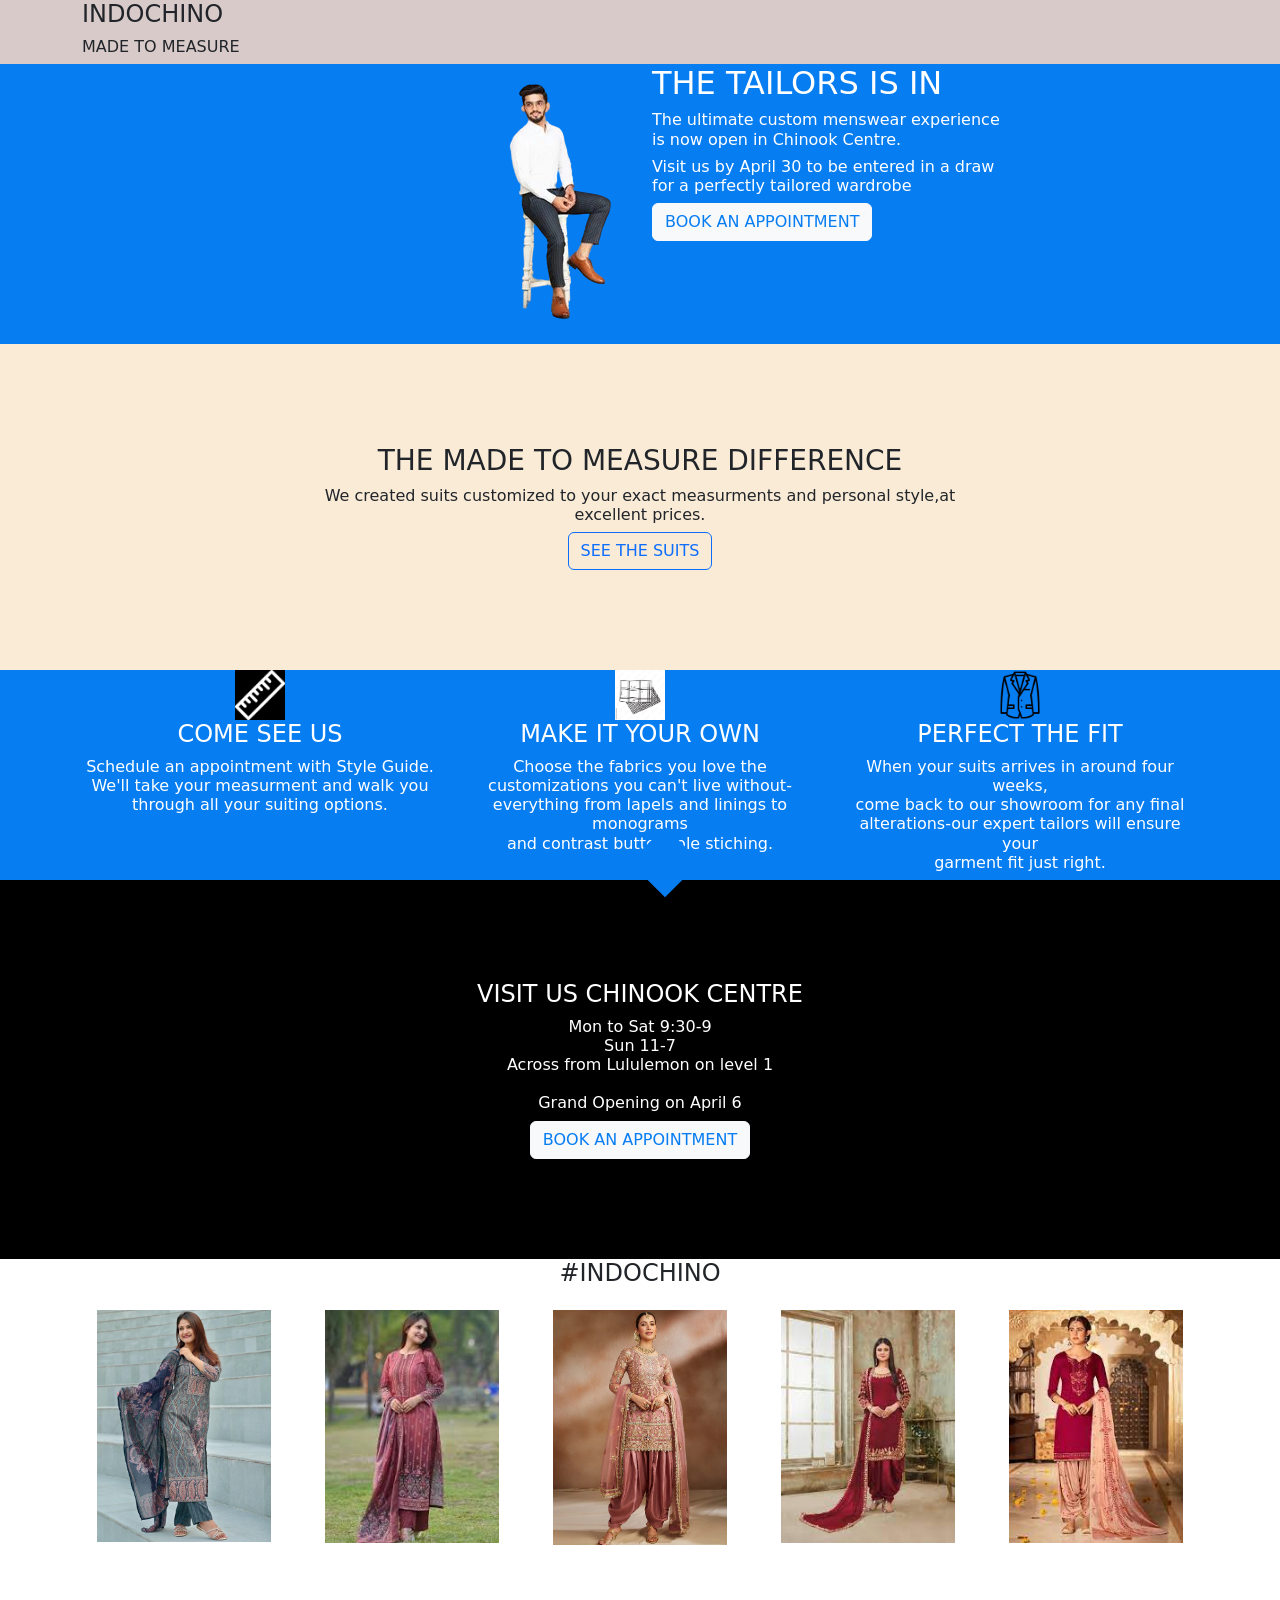
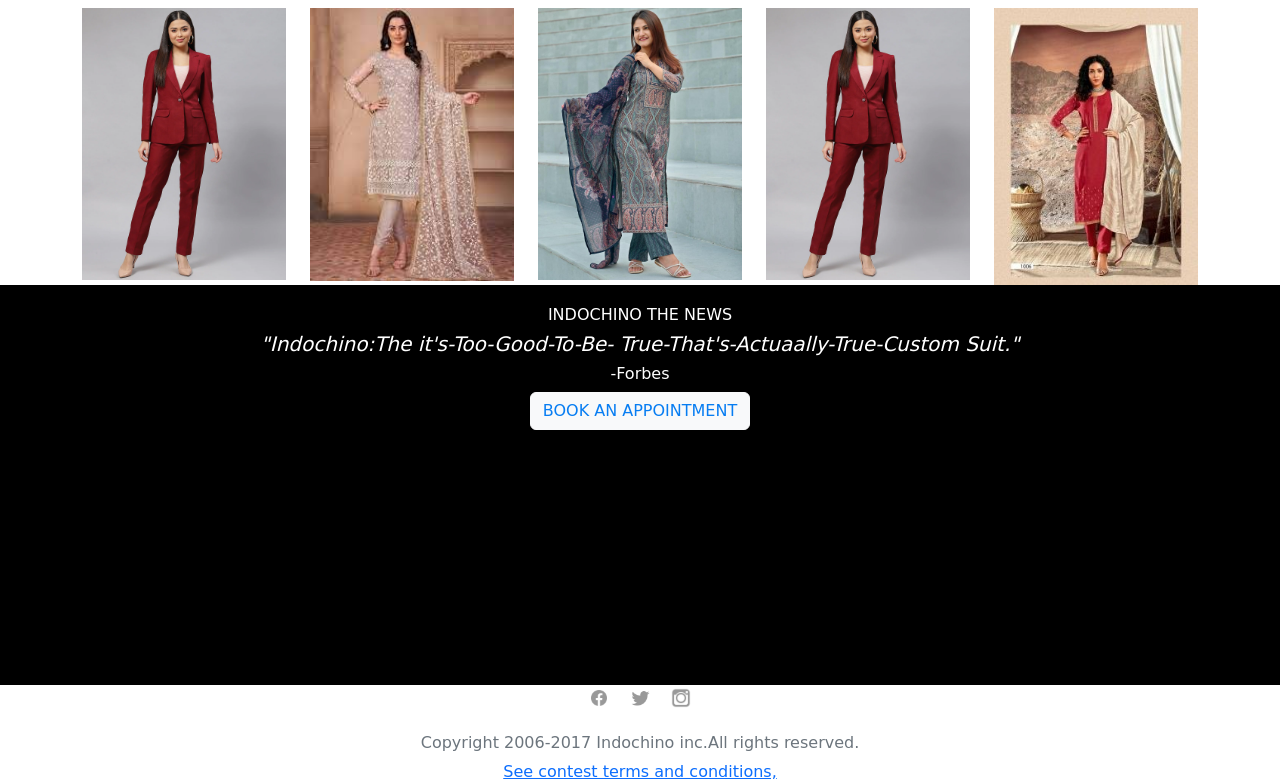
==== index.html @ 4678a4c2 "Update and rename project2.html to index.html" ====
<!DOCTYPE html>
<html>
<head>
    <meta charset='utf-8'>
    <meta http-equiv='X-UA-Compatible' content='IE=edge'>
    <title>Project work2</title>
    <meta name='viewport' content='width=device-width, initial-scale=1'>
    <link rel='stylesheet' type='text/css' media='screen' href='https://cdn.jsdelivr.net/npm/bootstrap@5.3.2/dist/css/bootstrap.min.css'>
    <link rel="stylesheet" href="project2.css">
    <script src="https://cdn.jsdelivr.net/npm/bootstrap@5.3.2/dist/js/bootstrap.bundle.min.js" integrity="sha384-C6RzsynM9kWDrMNeT87bh95OGNyZPhcTNXj1NW7RuBCsyN/o0jlpcV8Qyq46cDfL" crossorigin="anonymous"></script>
</head>
<body>
    <section class="sec1">
        <div class="container">
            <div class="row">
                <div class="col-sm-12 col-md-6" >
                    <div class="inbox1">
                        <h4>INDOCHINO</h4>
                        <h6>MADE TO MEASURE</h6>
                    </div>
                </div>
            </div>
        </div>
    </section>

<section class="sec2">
    <div class="container">
        <div class="row"> 
            <div class="col-sm-12 col-md-6">
                <div class="inbox2 text-end">
                    <img src="man_image-removebg-preview.png" alt="" >
                </div>
                </div>
                <div class="col-sm-12 col-md-6">
                    <div class="inbox3">
                        <h2>THE TAILORS IS IN </h2>
                        <h6>The ultimate  custom menswear experience 
                        <br> is now open in  Chinook Centre.
                    </h6>
                    <div class="line"></div>
                        <h6> Visit us by April 30 to be entered in a draw<br>
                            for a perfectly tailored wardrobe</h6>
                            <button type="button" class="btn btn-light btn-block"><span class="pm">BOOK AN APPOINTMENT</span></button>

                </div>
            </div>
        </div>
    </div>
</section>

<section class="sec3">
    <div class="container">
        <div class="row">
            <div class="col">
                <div class="inbox4">
                    <h3>THE MADE TO MEASURE DIFFERENCE</h3>
                    <h6>We created suits customized to your exact measurments and personal style,at
                                              <br>excellent prices.  </h6>
                                              <button type="button" class="btn btn-outline-primary">SEE THE SUITS</button>    
                  
                </div>
            </div>
        </div>
    </div>
</section>

<section class="sec4">
    <div class="retangle"></div>
    <div class="container">
        <div class="row">
            <div   class="col-xl col-lg-4 col-sm-6">
                <div class="inbox5 text-center">
                    <img src="RULER.png" alt="" height="50px">
                    <h4>COME SEE US</h4>
                    <h6>Schedule an appointment with Style Guide.
                       <br> We'll take your measurment and walk you
                    <br>through all your suiting options. </h6>
                </div>
            </div>
            <div class="col-xl col-lg-4 col-sm-6">
                <div class="inbox6 text-center">
                    <img src="cloth piece.jpg" alt="" height="50px">
                    <h4>MAKE IT YOUR OWN</h4>
                    <h6>Choose the fabrics you love the<br>
                    customizations you can't live without-<br>
                everything from lapels and linings to monograms<br>
            and contrast buttonhole stiching.</h6>
                </div>
            </div>
            <div class="col">
                <div class="inbox7 text-center">
                    <img src="suit.png" alt="" height="50px">
                    <h4>PERFECT THE FIT</h4>
                    <h6>When your suits arrives in around four weeks,<br>
                    come back to our showroom for any final <br>
                alterations-our expert tailors will ensure your<br>
                              garment fit just right.</h6>
                </div>
            </div>
            
            
        </div>
    </div>
</section>



<section class="sec5">
    <div class="container">
        <div class="row">
            <div class="col-lg-12 col-md-12 col-sm-12">
                <div class="inbox8">
                    <h4>VISIT US CHINOOK CENTRE</h4>
                    <h6>Mon to Sat 9:30-9 <br>Sun 11-7<br>Across from Lululemon on level 1<br><br> Grand Opening on April 6</h6>
                    <button type="button" class="btn btn-light btn-block"><span class="pm">BOOK AN APPOINTMENT</span></button>
                    

                </div>
            </div>
        </div>
    </div>
</section>

<section class="sec6">
    <div class=" container">
        <div class="row">
            <div class="col">
                <div class="inbox9">
                    <h4>#INDOCHINO</h4>
                </div>
            </div>
        </div>
    </div>
</section>

<section class="sec7 ">
    <div class="container">
        <div class="row"> 
            <div class="col-xl col-lg-4 col-sm-6">
                <div class="inbox10">
                    <img src="printed dress.jpg" alt=""  width="100%">
                </div>
            </div>
            <div class="col-xl col-lg-4 col-sm-6">
                <div class="inbox11">
                    <img src="libas dress.jfif" alt="" width="100%">
                </div>
            </div>
            <div class="col-xl col-lg-4 col-sm-6"> 
                <div class=inbox12>
                    <img src="indian suits2.jpg" alt="" width="100%">
                </div>
                </div>
          
            <div class="col-xl col-lg-6 col-sm-6">
                <div class="inbox13">
                    <img src="salwar kameeze red.jfif" alt=""  width="100%">
                </div>
            </div>
            <div class="col-xl col-lg-6 col-sm-12">
                <div class="inbox14">
                    <img src="bollywood trends.jfif" alt="" width="100%">
                </div>
            </div>
        </div>

        <div class="row mt-5 "> 
            <div class="col-xl">
                <div class="inbox15">
                    <img src="marron suits.webp" alt=""  width="100%">
                </div>
            </div>
            <div class="col-xl">
                <div class="inbox16">
                    <img src="salwar.jfif" alt=""  width="100%" >
                </div>
            </div> 
            <div class="col-xl">
            
                    <div class="inbox17">
                        <img src="printed dress.jpg" alt=""   width="100%">
                    </div>
                
            </div>
            <div class="col-xl">
                 
                    <div class="col-xl">
                        <div class="inbox18">
                            <img src="marron suits.webp" alt=""   width="100%">
                        </div>
                    </div> 
            </div>
            <div class="col-xl">
                <div class="inbox19">
                    <img src="cream colour dress...jpg" alt=""  width="100%">
                    
                </div>
            </div>
        </div>
    </div>
</div>
</section>



<section class="sec8" >
    <div class="container">
        <div class="row">
            <div class="col-lg-12 col-md-12 col-12">
                <div class="inbox20">
                    <h6>INDOCHINO THE NEWS</h6>
                    <h5>"Indochino:The it's-Too-Good-To-Be-
                        True-That's-Actuaally-True-Custom Suit."</h5>


                        <h6>-Forbes</h6>
                    

                    

                    <button type="button" class="btn btn-light btn-block"><span class="pm">BOOK AN APPOINTMENT</span></button>


                </div>

            </div>
        </div>
    </div>
</section>

<section class="sec9">
    <div class="container">
        <div class="row">
            <div col>
                <div class="inbox21">
                    <img src="icons8-facebook-30.png" alt="" height="20px" class="mx-2">
                    
                    <img src="icons8-twitter-64.png" alt="" height="20px" class="mx-2">
                    
                    <img src="icons8-instagram-old-50.png" alt="" height="20px" class="mx-2">
                    <br>
                    <br>

                    <h6 class="text-secondary">Copyright 2006-2017 Indochino inc.All rights reserved.</h6>
                    <a href="">See contest terms and conditions,</a>
                </div>
            </div>
        </div>
    </div>
</section>





    
    
</body>
</html>
---- project2.css ----
.sec1{
    background-color: rgb(217, 202, 202);
}
.sec2{
    background-color: rgb(7, 125, 242);
}
.inbox3{color: white;
    
}




span.pm{
    color:rgb(7, 125, 242);
}


    
.sec3{
    background-color: antiquewhite;
    text-align: center;
    
}
.inbox4{
    text-align: center;
}
.sec4{
    background-color: rgb(7, 125, 242);
}
.inbox5{
    color: white;
    
}
.inbox6{
    color: white;
}
.inbox7{
    color: white;
}

    
.sec5{
       background-color: black;
       padding: 20px;

       text-align: center;
}
.inbox8{
    /* text-align: center; */
    color: white;

}


.inbox9{
    text-align: center;
}
/* .sec7{
    margin-top: 15px;
    margin: 10px 300px;
}

.sec8{
    margin-top: 15px;
    
}
.margin-x{
    margin: 10px 200px;
}

.sec4{
    padding: 100px 0px;
    position: relative;
} */
.retangle{
    width: 50px;
    height: 50px;
    background-color: rgb(7, 125, 242);
    position: absolute;
    top: 93%;
    left: 50%;
    transform: rotate(45deg);
}

.sec5{
    padding: 100px 0px;
}
.sec3{
    padding: 100px  0px;
}

.inbox10,.inbox11,.inbox12,.inbox13,.inbox14{
    margin: 15px;
}

.sec8{
    background-color: black;
   padding: 20px;
    height: 400px;
    text-align: center;
}
.inbox20{
 
    color: white;

}
.inbox20 h5{
    font-style:italic ;
}

.sec9{
    text-align: center;
}
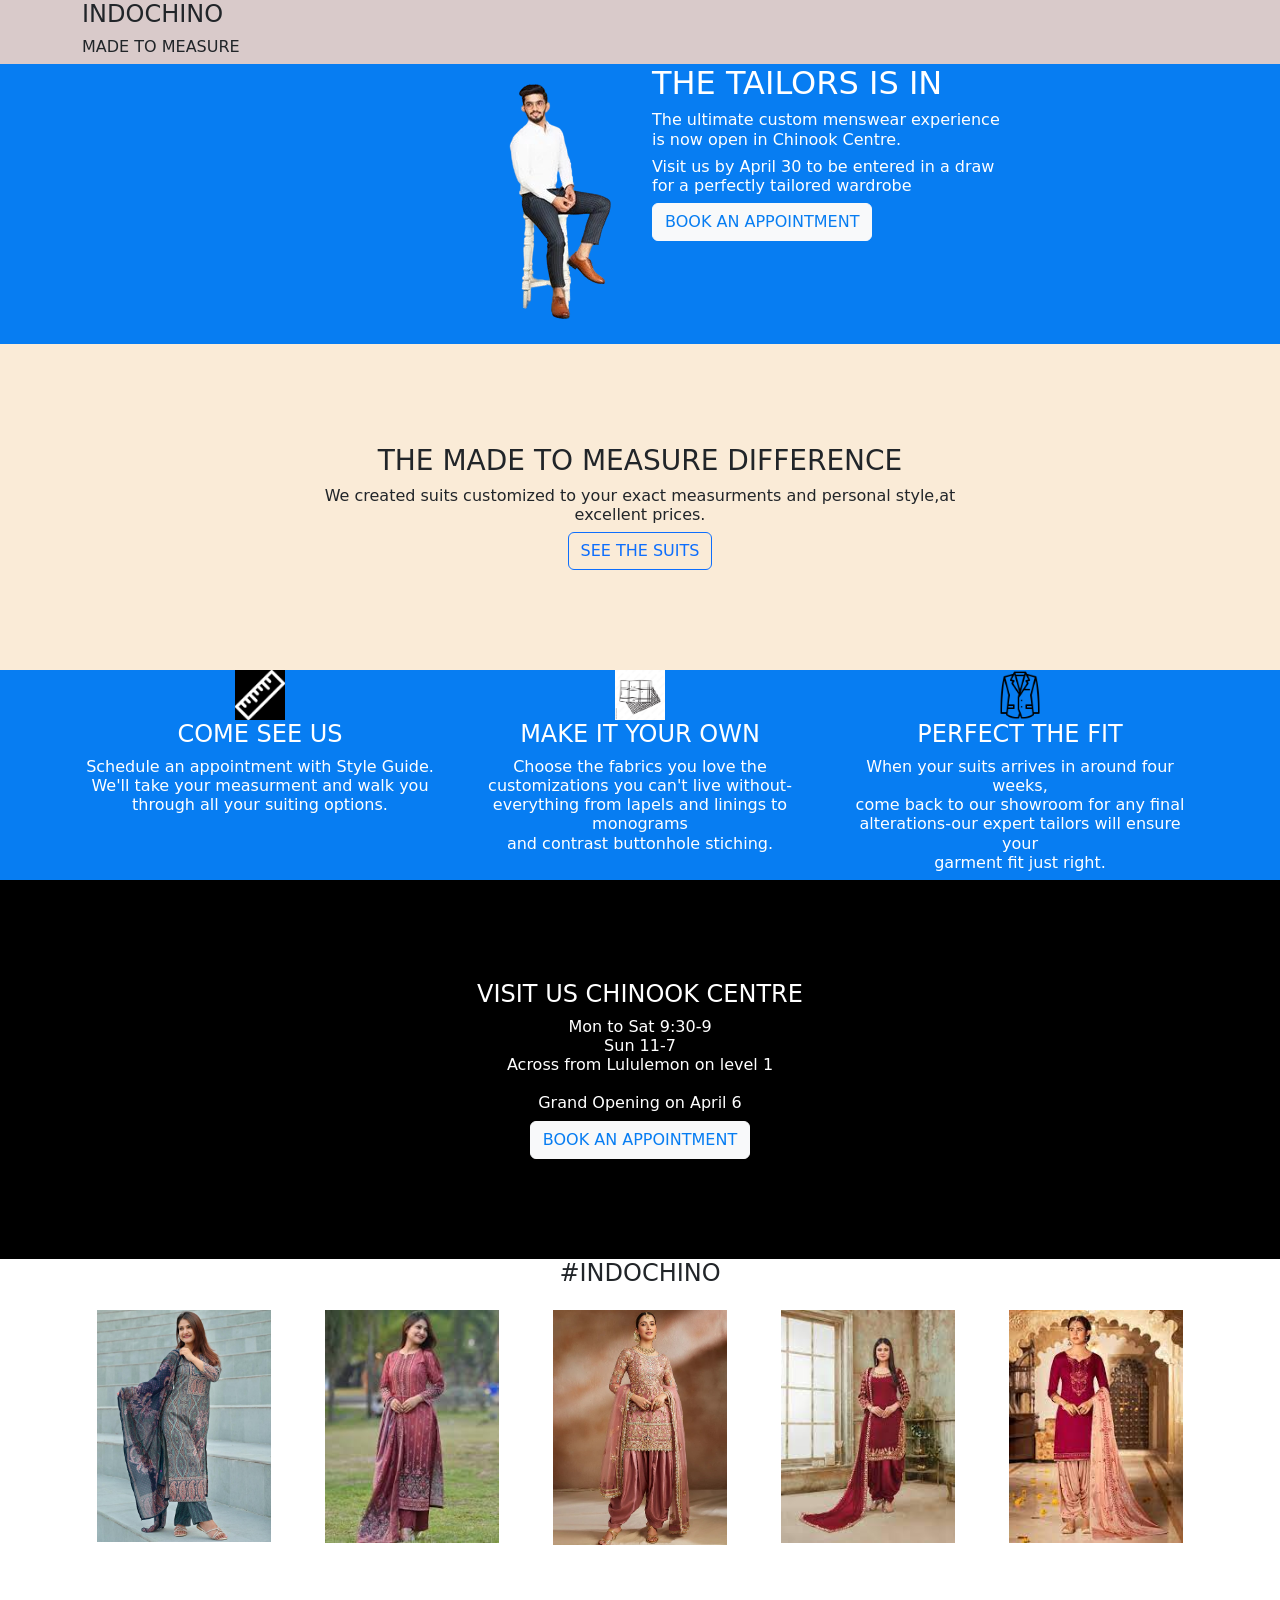
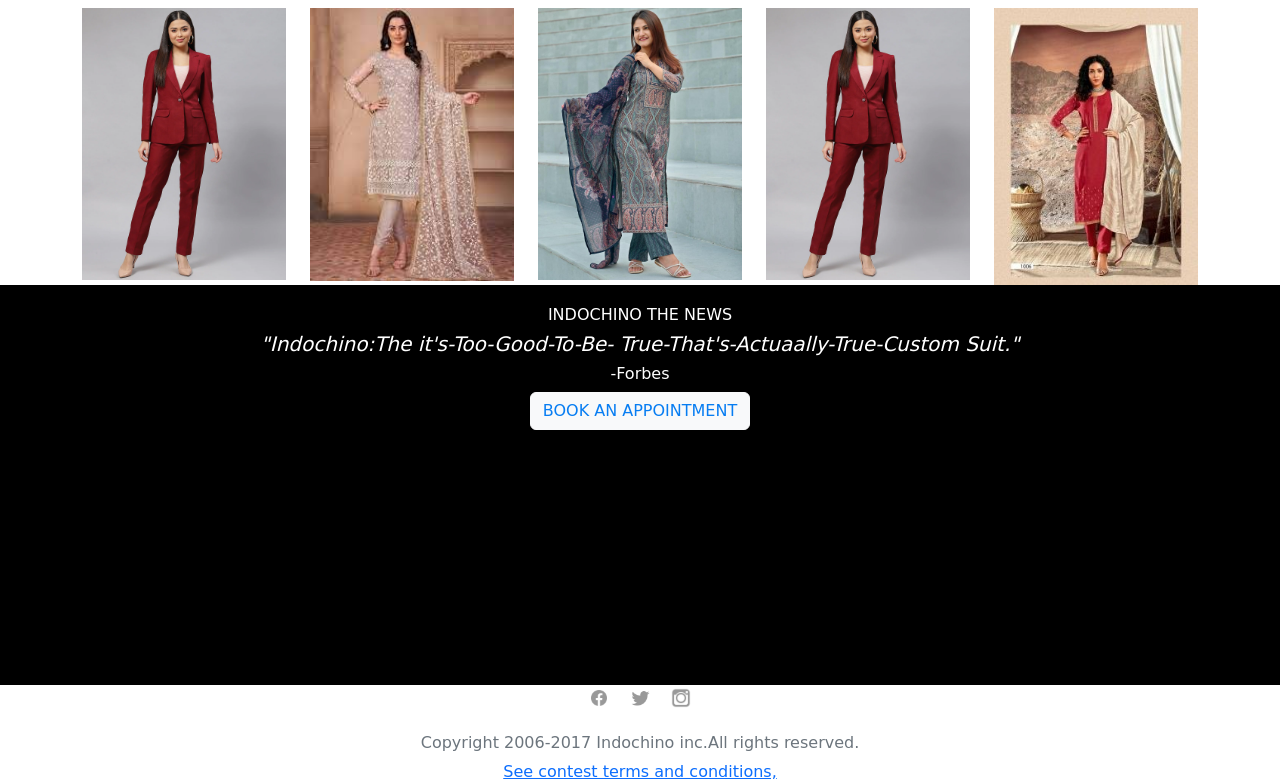
==== commit daadca54: "Add files via upload" ====
--- a/index.html
+++ b/index.html
@@ -65,7 +65,7 @@
 </section>
 
 <section class="sec4">
-    <div class="retangle"></div>
+    
     <div class="container">
         <div class="row">
             <div   class="col-xl col-lg-4 col-sm-6">
@@ -106,6 +106,7 @@
 
 
 <section class="sec5">
+    
     <div class="container">
         <div class="row">
             <div class="col-lg-12 col-md-12 col-sm-12">
@@ -131,6 +132,7 @@
             </div>
         </div>
     </div>
+   
 </section>
 
 <section class="sec7 ">
@@ -256,4 +258,4 @@
     
     
 </body>
-</html>
+</html>
--- a/project2.css
+++ b/project2.css
@@ -96,7 +96,7 @@
 
 .sec8{
     background-color: black;
-   padding: 20px;
+    padding: 20px;
     height: 400px;
     text-align: center;
 }
